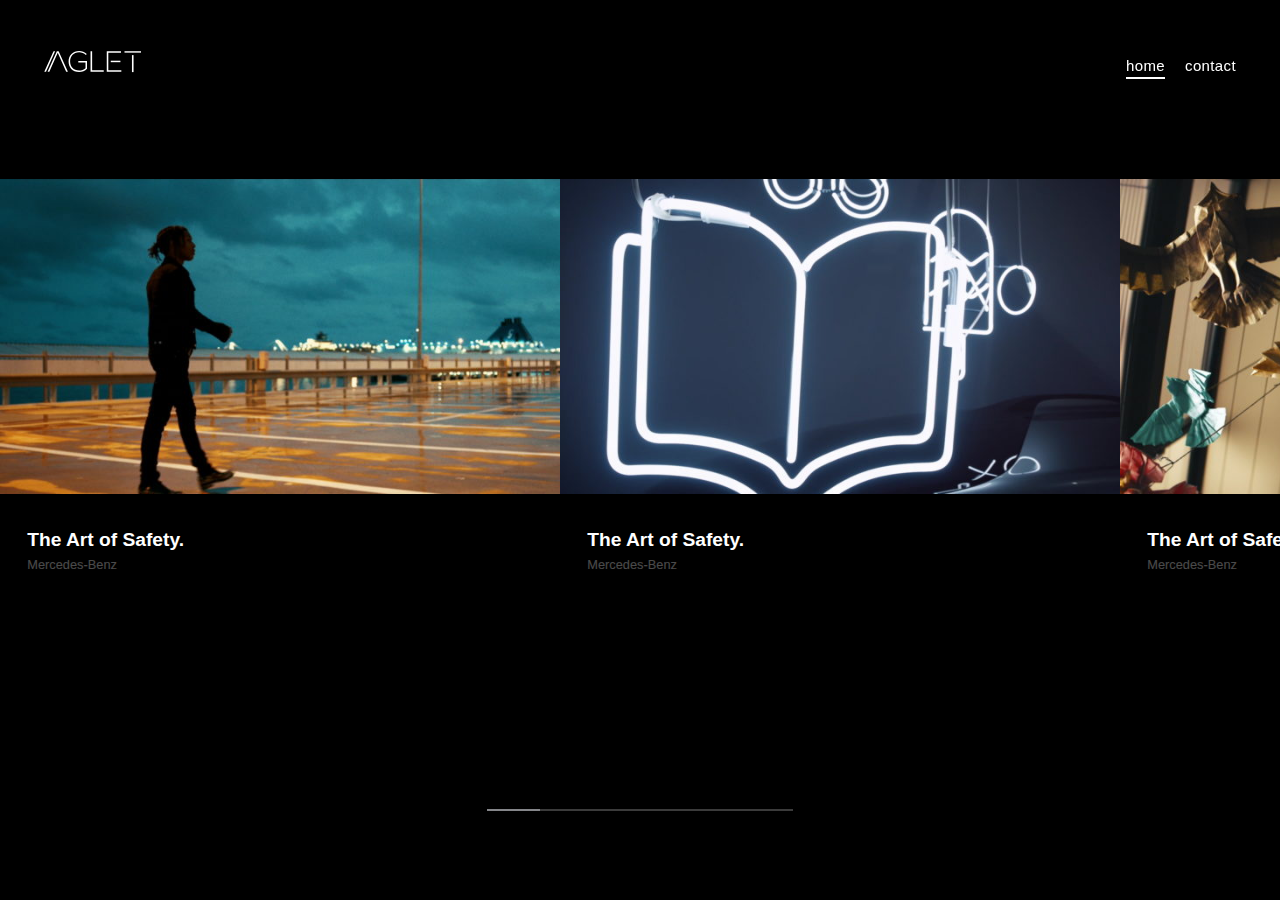
==== index.html @ 3cb191b0 "first commit" ====
<!DOCTYPE html>
<html lang="en-US">

<head>

    <meta charset="UTF-8" />
    <meta name="viewport" content="width=device-width, initial-scale=1.0" />
    <title>Aglet | Home</title>
    <meta name="description" content="">
    <meta name="author" content="www.leliocossa.me">
    <meta http-equiv="Content-Type" content="text/html; charset=UTF-8" />
    <meta http-equiv="X-UA-Compatible" content="IE=edge,chrome=1">

    <link rel="stylesheet" href="assets/css/style.css">
</head>

<body>
    <header class="header">

        <nav class="nav">
            <a class="nav__logo desktop" href="#">
                <svg version="1.1" id="Layer_1" xmlns="http://www.w3.org/2000/svg"
                    xmlns:xlink="http://www.w3.org/1999/xlink" x="0px" y="0px" width="300px" height="66px"
                    viewBox="0 0 300 66" class="logo-small logo-small-dims" style="enable-background:new 0 0 300 66;"
                    xml:space="preserve">
                    <style type="text/css">
                        .st0 {
                            fill: #FFFFFF;
                        }
                    </style>
                    <g>
                        <path class="st0" d="M42.4,5.9L16.4,64.9h-5.3L39.7,1.2h5.4l28.6,63.7h-5.3L42.4,5.9z" />
                        <path class="st0" d="M148.4,1.2v59h35.8v4.6h-40.7V1.2H148.4z" />
                        <g>
                            <polygon class="st0"
                                points="198.3,60.1 198.3,5.9 237.4,5.9 237.4,1.2 193.5,1.2 193.5,64.9 238.5,64.9 238.5,60.1 		" />
                            <rect x="205.9" y="30.6" class="st0" width="29.7" height="4.5" />
                        </g>
                        <rect x="248.2" y="1.3" class="st0" width="50.9" height="4.4" />
                        <rect x="271.2" y="13.3" class="st0" width="4.9" height="52.4" />
                        <g>
                            <polygon class="st0" points="29.5,1.2 0.9,64.9 6.2,64.9 34.2,1.2 		" />
                        </g>
                        <path class="st0" d="M105.8,31.6v4.3H128v17.8c-5.5,5-12.6,7.4-19.4,7.4c-18.6,0-28.1-12.9-28.1-27.9c-0.1-14.7,9.5-28.4,28.1-28.4
                   c7.2,0,14.9,2.7,20.5,8.2l2.8-3.1c-6.5-6.4-14.9-9.6-23.3-9.6c-19.4,0-32.9,13-32.8,32.9c0,17.4,11.2,32.5,32.8,32.5
                   c9.5,0,17.4-3.6,24-10.3V31.6H105.8z" />
                    </g>
                </svg>
            </a>

            <div class="nav__list">
                <ul>
                    <li class="nav__item">
                        <a href="#" class="link active">home</a>
                    </li>
                    <li class="nav__item">
                        <a href="contact.html" class="link">contact</a>
                    </li>
                </ul>
                <span class="tablet">
                    <svg width="24" height="24" viewBox="0 0 24 24" onclick="sideMenu(false)" class="close close-dims" fill="none"
                        xmlns="http://www.w3.org/2000/svg">
                        <g id="Icon/Outline/close">
                            <path id="Mask" fill-rule="evenodd" clip-rule="evenodd"
                                d="M13.4141 12L17.7071 7.70701C18.0981 7.31601 18.0981 6.68401 17.7071 6.29301C17.3161 5.90201 16.6841 5.90201 16.2931 6.29301L12.0001 10.586L7.7071 6.29301C7.3161 5.90201 6.6841 5.90201 6.2931 6.29301C5.9021 6.68401 5.9021 7.31601 6.2931 7.70701L10.5861 12L6.2931 16.293C5.9021 16.684 5.9021 17.316 6.2931 17.707C6.4881 17.902 6.7441 18 7.0001 18C7.2561 18 7.5121 17.902 7.7071 17.707L12.0001 13.414L16.2931 17.707C16.4881 17.902 16.7441 18 17.0001 18C17.2561 18 17.5121 17.902 17.7071 17.707C18.0981 17.316 18.0981 16.684 17.7071 16.293L13.4141 12Z"
                                fill="#231F20" />
                            <mask id="mask0_0_793" style="mask-type:luminance" maskUnits="userSpaceOnUse" x="5" y="5"
                                width="14" height="13">
                                <path id="Mask_2" fill-rule="evenodd" clip-rule="evenodd"
                                    d="M13.4141 12L17.7071 7.70701C18.0981 7.31601 18.0981 6.68401 17.7071 6.29301C17.3161 5.90201 16.6841 5.90201 16.2931 6.29301L12.0001 10.586L7.7071 6.29301C7.3161 5.90201 6.6841 5.90201 6.2931 6.29301C5.9021 6.68401 5.9021 7.31601 6.2931 7.70701L10.5861 12L6.2931 16.293C5.9021 16.684 5.9021 17.316 6.2931 17.707C6.4881 17.902 6.7441 18 7.0001 18C7.2561 18 7.5121 17.902 7.7071 17.707L12.0001 13.414L16.2931 17.707C16.4881 17.902 16.7441 18 17.0001 18C17.2561 18 17.5121 17.902 17.7071 17.707C18.0981 17.316 18.0981 16.684 17.7071 16.293L13.4141 12Z"
                                    fill="white" />
                            </mask>
                            <g mask="url(#mask0_0_793)">
                                <g id="&#240;&#159;&#142;&#168; Color">
                                    <rect id="Base" width="24" height="24" fill="#0D1C2E" />
                                </g>
                            </g>
                        </g>
                    </svg>
                </span>
            </div>
            <span class="tablet">
                <svg width="24" height="24" viewBox="0 0 24 24" fill="none" onclick="sideMenu(true)" class="burger burger-dims"
                    xmlns="http://www.w3.org/2000/svg">
                    <g id="Icon/Fill/menu">
                        <path id="Mask" fill-rule="evenodd" clip-rule="evenodd"
                            d="M3.94824 6H20.0512C20.5732 6 21.0002 6.427 21.0002 6.949V7.051C21.0002 7.573 20.5732 8 20.0512 8H3.94824C3.42624 8 3.00024 7.573 3.00024 7.051V6.949C3.00024 6.427 3.42624 6 3.94824 6ZM20.0512 11H3.94824C3.42624 11 3.00024 11.427 3.00024 11.949V12.051C3.00024 12.573 3.42624 13 3.94824 13H20.0512C20.5732 13 21.0002 12.573 21.0002 12.051V11.949C21.0002 11.427 20.5732 11 20.0512 11ZM20.0512 16H3.94824C3.42624 16 3.00024 16.427 3.00024 16.949V17.051C3.00024 17.573 3.42624 18 3.94824 18H20.0512C20.5732 18 21.0002 17.573 21.0002 17.051V16.949C21.0002 16.427 20.5732 16 20.0512 16Z"
                            fill="#231F20" />
                        <mask id="mask0_0_2941" style="mask-type:luminance" maskUnits="userSpaceOnUse" x="3" y="6"
                            width="19" height="12">
                            <path id="Mask_2" fill-rule="evenodd" clip-rule="evenodd"
                                d="M3.94824 6H20.0512C20.5732 6 21.0002 6.427 21.0002 6.949V7.051C21.0002 7.573 20.5732 8 20.0512 8H3.94824C3.42624 8 3.00024 7.573 3.00024 7.051V6.949C3.00024 6.427 3.42624 6 3.94824 6ZM20.0512 11H3.94824C3.42624 11 3.00024 11.427 3.00024 11.949V12.051C3.00024 12.573 3.42624 13 3.94824 13H20.0512C20.5732 13 21.0002 12.573 21.0002 12.051V11.949C21.0002 11.427 20.5732 11 20.0512 11ZM20.0512 16H3.94824C3.42624 16 3.00024 16.427 3.00024 16.949V17.051C3.00024 17.573 3.42624 18 3.94824 18H20.0512C20.5732 18 21.0002 17.573 21.0002 17.051V16.949C21.0002 16.427 20.5732 16 20.0512 16Z"
                                fill="white" />
                        </mask>
                        <g mask="url(#mask0_0_2941)">
                            <g id="&#240;&#159;&#142;&#168; Color">
                                <rect id="Base" width="24" height="24" fill="white" />
                            </g>
                        </g>
                    </g>
                </svg>
            </span>
        </nav>
    </header>

    <section>
        <div>
            <div class="container" id="container">
                <div class="slideshow__item">
                    <video class="media" poster="assets/images/download.jpg" muted preload="none" loop
                        draggable="false">
                        <source src="assets/videos/1_Grow_up_Stage_Modul_video.mp4" type="video/mp4">
                    </video>
                    <div class="content">
                        <a href="#">
                            <h2 class="h2">The Art of Safety.</h2>
                        </a>
                        <h3 class="p">Mercedes-Benz</h3>
                    </div>
                </div>
                <div class="slideshow__item">
                    <video class="media" poster="assets/images/download-1.jpg" muted preload="none" loop
                        draggable="false">
                        <source src="assets/videos/IAA_Makingof_8Sec_L.mp4" type="video/mp4">
                    </video>
                    <div class="content">
                        <a href="#">
                            <h2 class="h2">The Art of Safety.</h2>
                        </a>
                        <h3 class="p">Mercedes-Benz</h3>
                    </div>
                </div>
                <div class="slideshow__item">
                    <video class="media" poster="assets/images/download-2.jpg" muted preload="none" loop
                        draggable="false">
                        <source src="assets/videos/TimeToLookUpAgain_8Sec_L.mp4" type="video/mp4">
                    </video>
                    <div class="content">
                        <a href="#">
                            <h2 class="h2">The Art of Safety.</h2>
                        </a>
                        <h3 class="p">Mercedes-Benz</h3>
                    </div>
                </div>
                <div class="slideshow__item">
                    <video class="media" poster="assets/images/download-3.jpg" muted preload="none" loop
                        draggable="false">

                        <source src="assets/videos/EasyRider_8Sec_L.mp4" type="video/mp4">
                    </video>
                    <div class="content">
                        <a href="#">
                            <h2 class="h2">The Art of Safety.</h2>
                        </a>
                        <h3 class="p">Mercedes-Benz</h3>
                    </div>
                </div>
                <div class="slideshow__item">
                    <video class="media" poster="assets/images/download-4.jpg" muted preload="none" loop
                        draggable="false">

                        <source src="assets/videos/katjes_stage-1.mp4" type="video/mp4">
                    </video>
                    <div class="content">
                        <a href="#">
                            <h2 class="h2">The Art of Safety.</h2>
                        </a>
                        <h3 class="p">Mercedes-Benz</h3>
                    </div>
                </div>
                <div class="slideshow__item">
                    <video class="media" poster="assets/images/download-5.jpg" muted preload="none" loop
                        draggable="false">

                        <source src="assets/videos/risk_1.mp4" type="video/mp4">
                    </video>
                    <div class="content">
                        <a href="#">
                            <h2 class="h2">The Art of Safety.</h2>
                        </a>
                        <h3 class="p">Mercedes-Benz</h3>
                    </div>
                </div>
                <div class="slideshow__item">
                    <video class="media" poster="assets/images/download-6.jpg" muted preload="none" loop
                        draggable="false">

                        <source src="assets/videos/Mercedes_Leon_stage.mp4" type="video/mp4">
                    </video>
                    <div class="content">
                        <a href="#">
                            <h2 class="h2">The Art of Safety.</h2>
                        </a>
                        <h3 class="p">Mercedes-Benz</h3>
                    </div>
                </div>
                <div class="slideshow__item">
                    <video class="media" poster="assets/images/download-7.jpg" muted preload="none" loop
                        draggable="false">

                        <source src="assets/videos/stage_xmas.mp4" type="video/mp4">
                    </video>
                    <div class="content">
                        <a href="#">
                            <h2 class="h2">The Art of Safety.</h2>
                        </a>
                        <h3 class="p">Mercedes-Benz</h3>
                    </div>
                </div>
                <div class="slideshow__item">
                    <video class="media" poster="assets/images/download-8.jpg" muted preload="none" loop
                        draggable="false">

                        <source src="assets/videos/F1_stage-1.mp4" type="video/mp4">
                    </video>
                    <div class="content">
                        <a href="#">
                            <h2 class="h2">The Art of Safety.</h2>
                        </a>
                        <h3 class="p">Mercedes-Benz</h3>
                    </div>
                </div>
                <div class="slideshow__item">
                    <video class="media" poster="assets/images/download-9.jpg" muted preload="none" loop
                        draggable="false">

                        <source src="assets/videos/bmw_stage_3.mp4" type="video/mp4">
                    </video>
                    <div class="content">
                        <a href="#">
                            <h2 class="h2">The Art of Safety.</h2>
                        </a>
                        <h3 class="p">Mercedes-Benz</h3>
                    </div>
                </div>
                <div class="slideshow__item">
                    <video class="media" poster="assets/images/download-10.jpg" muted preload="none" loop
                        draggable="false">

                        <source src="assets/videos/eq_stage_video.mp4" type="video/mp4">
                    </video>
                    <div class="content">
                        <a href="#">
                            <h2 class="h2">The Art of Safety.</h2>
                        </a>
                        <h3 class="p">Mercedes-Benz</h3>
                    </div>
                </div>
                <div class="slideshow__item">
                    <video class="media" poster="assets/images/download-11.jpg" muted preload="none" loop
                        draggable="false">

                        <source src="assets/videos/stage_g_class_dna.mp4" type="video/mp4">
                    </video>
                    <div class="content">
                        <a href="#">
                            <h2 class="h2">Stage G Class</h2>
                        </a>
                        <h3 class="p">Mercedes-Benz</h3>
                    </div>
                </div>
            </div>
        </div>
    </section>

    <nav class="slideshow__nav" style="bottom: 82px;">
        <i id="myBar" class="slideshow__nav__thumb"></i>
    </nav>

    <script src="assets/js/scripts.js"></script>
</body>

</html>
---- assets/css/style.css ----
::-moz-selection {
  background: #222;
  color: #fff;
}

::selection {
  background: #222;
  color: #fff;
}

html {
  scroll-behavior: smooth;
}

body {
  font-family: "Helvetica Neue", Helvetica, Arial, sans-serif;
  color: #000;
  font-size: 1.4rem;
  background: #000;
  height: 100vh;
  width: 100%;
  overflow: hidden;
  margin: 0;
}
body .h1, body .h2, body .h3, body .h4 {
  margin: 0;
  padding: 0;
  border: 0;
  font-size: 100%;
  font: inherit;
  vertical-align: baseline;
}

ol, ul {
  list-style: none;
}

header.header {
  position: fixed;
  width: 100%;
  top: 0;
  z-index: 2;
}
header nav {
  display: flex;
  justify-content: space-between;
  align-items: center;
  margin-top: 30px;
}
header nav .nav__logo {
  margin: -3px 0 0 44px;
}
header nav .nav__logo svg {
  width: 97.3px;
  height: 23px;
}
header nav .nav__list {
  margin-right: 44px;
}
header nav .nav__list ul {
  list-style: none;
  float: right;
}
header nav .nav__list .nav__item {
  float: left;
  margin-left: 20px;
  opacity: 1;
}
header nav .nav__list .nav__item a {
  text-decoration: none;
  outline: none;
}
header nav .nav__list .nav__item .link {
  color: #fff;
  transition: color 0.3s cubic-bezier(0.26, 1.04, 0.54, 1);
  font-size: 15px;
  letter-spacing: 0.025em;
  position: relative;
  overflow: hidden;
  z-index: 1;
  line-height: 1.8;
  display: block;
  -webkit-user-select: none;
     -moz-user-select: none;
      -ms-user-select: none;
          user-select: none;
  cursor: pointer;
}
header nav .nav__list .nav__item .link::after {
  content: "";
  display: block;
  width: 100%;
  height: 2px;
  position: absolute;
  z-index: 0;
  bottom: 0;
  background: #fff;
  transform: translate3d(-102%, 0, 0);
  transition: transform 0.8s cubic-bezier(0.77, 0, 0.175, 1);
}
header nav .nav__list .nav__item .link:hover::after, header nav .nav__list .nav__item .link.active::after {
  transition: transform 1.2s cubic-bezier(0.16, 1.08, 0.38, 0.98), background 0.3s cubic-bezier(0.26, 1.04, 0.54, 1);
  transform: translate3d(0, 0, 0);
}
header nav .tablet .close-dims {
  width: 43px;
  height: 43px;
}
header nav .tablet .burger-dims {
  width: 43px;
  height: 38px;
}
header nav .tablet .burger {
  fill: #fff;
}

section .container {
  display: flex;
  overflow-x: hidden;
  margin: 0 auto;
  cursor: -webkit-grab;
  cursor: grab;
  height: 100vh;
}
section .container .slideshow__item::before {
  content: "";
  display: block;
  width: 100%;
  padding-bottom: 32%;
}
section .container .slideshow__item::after {
  content: "";
  z-index: 2;
  background: #000;
  top: 0;
  left: 0;
  width: 100%;
  height: 0;
  padding-bottom: 56.25%;
  transform: translate3d(100%, 0, 0);
}
section .container .slideshow__item video {
  cursor: pointer;
  width: 560px;
}
section .container .slideshow__item video.filter {
  filter: brightness(40%);
  transition: 1s filter linear;
}
section .container .slideshow__item .content {
  margin-top: 2vw;
  padding-left: 4.87203%;
  transition: opacity 1.4s cubic-bezier(0.26, 1.04, 0.54, 1) 0.1s;
}
section .container .slideshow__item .content a {
  color: #fff;
  text-decoration: none;
  outline: none;
}
section .container .slideshow__item .content a .h2 {
  font-size: 1.5vw;
  font-weight: bold;
  display: inline-block;
}
section .container .slideshow__item .content .p {
  color: #4a4a4a;
  font-size: 1vw;
  margin-top: 0.5vw;
  line-height: 1.1;
  -webkit-text-stroke: 0.15px;
  font-weight: 100;
}
section .container.contact__item {
  height: 100vh;
  margin-top: 150px;
}
section .container.contact__item img {
  padding-left: 120px;
}
section .container.contact__item .centered {
  position: absolute;
  top: 40%;
  left: 50%;
  transform: translate(-50%, -50%);
}
section .container.contact__item .centered h1 {
  font-size: 15rem;
  color: #202020;
}
section .container.contact__item .bottom-right {
  position: absolute;
  top: 75%;
  left: 60%;
  transform: translate(-50%, -50%);
  width: 210px;
  padding: 6rem;
}
section .container.contact__item .bottom-right .pt-1 {
  padding-top: 1rem;
}
section .container.contact__item .bottom-right p {
  color: #a8a8a8;
  font-size: 16px;
  text-align: justify;
  line-height: 1.2;
}
section .container.contact__item .bottom-right .info__contact p {
  margin: 5px 0 0 0;
}
section .container.contact__item .bottom-right .info__contact p a {
  text-decoration: none;
  outline: none;
  color: #a8a8a8;
}
section .container.contact__item .bottom-right .share {
  display: flex;
  align-items: center;
}
section .container.contact__item .bottom-right .share svg {
  fill: #a8a8a8;
}
section .container.contact__item .bottom-right .share .icons {
  list-style: none;
  padding: 0;
}
section .container.contact__item .bottom-right .share .icons li {
  display: inline;
  margin-left: 10px;
}

.slideshow__nav {
  margin-left: 38.07094%;
  width: 23.85812%;
  position: absolute;
  z-index: 0;
  overflow: hidden;
  height: 18px;
  bottom: 13.5%;
  left: 0;
}
.slideshow__nav::after {
  content: "";
  display: block;
  position: absolute;
  z-index: 0;
  width: 100%;
  height: 2px;
  top: 9px;
  left: 0;
  background: #4a4a4a;
  opacity: 0.8;
}
.slideshow__nav .slideshow__nav__thumb {
  display: block;
  position: absolute;
  z-index: 1;
  top: 9px;
  left: 0;
  width: 53px;
  height: 2px;
  cursor: pointer;
  transform: translate3d(0px, 0px, 0px);
  opacity: 0.7;
}
.slideshow__nav .slideshow__nav__thumb::before {
  content: "";
  display: block;
  position: absolute;
  width: 100%;
  height: 20px;
  left: 0;
  top: -8px;
}
.slideshow__nav .slideshow__nav__thumb::after {
  content: "";
  display: block;
  background: #a5a7ac;
  width: 100%;
  height: 100%;
  transform-origin: left;
}

@media (max-width: 740px) {
  nav .nav__list .nav__item {
    margin-left: 22px;
  }
  nav .nav__list.active {
    transform: translate3d(-100%, 0, 0);
    transition: transform 1s cubic-bezier(0.16, 1.08, 0.38, 0.98);
  }
  nav .nav__list ul {
    display: flex;
    flex-direction: column;
    justify-content: center;
    height: 100%;
    align-items: left;
    float: none !important;
  }
  nav .burger-dims {
    width: 36px;
    height: 34px;
  }
  nav .burger, nav .close {
    top: 12px;
    right: 12px;
  }
}
@media (max-width: 960px) {
  nav .slideshow__nav {
    display: none;
  }
}
@media (min-width: 1025px) {
  header nav .tablet {
    display: none;
  }
}
@media (max-width: 1024px) {
  header nav .desktop {
    display: none !important;
  }
  header nav .nav__list {
    position: fixed;
    z-index: 101;
    background: #fff;
    top: 0;
    right: -100%;
    width: 100%;
    height: 100%;
    margin-right: 0;
    transition: transform 0.8s cubic-bezier(0.77, 0, 0.175, 1);
  }
  header nav .nav__list .nav__item {
    margin-top: 5px;
    margin-bottom: 5px;
    margin-left: 0;
    float: none;
    opacity: 1 !important;
    visibility: inherit !important;
    transform: none !important;
  }
  header nav .nav__list .nav__item a.link {
    display: block;
    color: #000 !important;
    font-size: 33px;
    font-weight: 900;
    letter-spacing: 0;
    line-height: 1.4;
  }
  header nav .tablet .close {
    position: absolute;
  }
  header nav .tablet .burger {
    position: fixed;
    right: 10px;
  }
  header nav .tablet .burger, header nav .tablet .close {
    z-index: 100;
    top: 15px;
    padding: 10px;
    transition: fill 0.3s cubic-bezier(0.26, 1.04, 0.54, 1);
    transform-origin: top right;
  }
  section .container {
    flex-direction: column;
  }
  section .container .slideshow__item {
    position: relative;
    width: 100%;
  }
  section .container .slideshow__item:nth-child(n+2) {
    margin-top: -5px;
  }
  section .container .slideshow__item::before {
    padding-bottom: 0;
  }
  section .container .slideshow__item video {
    width: 100%;
  }
  section .container .slideshow__item .content {
    position: absolute;
    pointer-events: none;
    top: 0;
    margin-top: 0;
    z-index: 1;
    width: 100%;
    height: 100%;
    display: flex;
    flex-direction: column;
    justify-content: center;
    padding-right: 17.51296%;
    box-sizing: border-box;
  }
  section .container .slideshow__item .content a .h2 {
    font-size: 8.03125vw;
  }
  section .container .slideshow__item .content .p {
    margin-top: 10px;
    font-size: 26px;
    font-size: 4.38542vw;
    color: #fff;
  }
  section .container.contact__item {
    margin-top: 0;
  }
  section .container.contact__item img {
    padding-left: 0;
    margin-right: 70px;
  }
  section .container.contact__item .centered {
    position: unset;
    transform: unset;
    margin-top: -100%;
    margin-left: 20px;
  }
  section .container.contact__item .centered h1 {
    font-size: 8rem;
  }
  section .container.contact__item .bottom-right {
    position: unset;
    transform: unset;
    width: 260px;
    padding: 2rem;
    top: 75%;
    left: 40%;
  }
  section .container.contact__item .bottom-right p {
    font-size: 18px;
  }
  .slideshow__nav {
    display: none;
  }
}/*# sourceMappingURL=style.css.map */
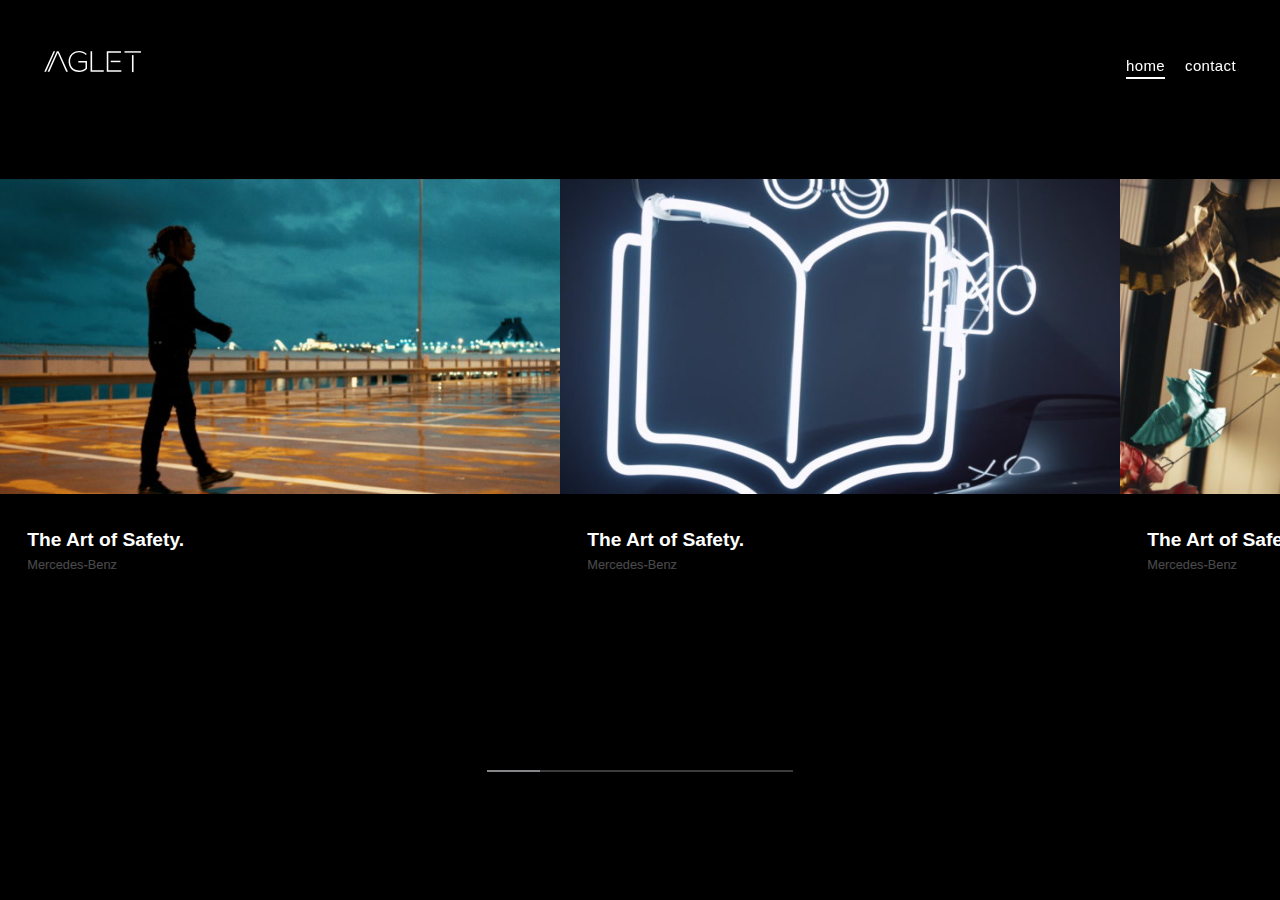
==== commit ef940703: "Responsive Chances" ====
--- a/index.html
+++ b/index.html
@@ -263,7 +263,7 @@
         </div>
     </section>
 
-    <nav class="slideshow__nav" style="bottom: 82px;">
+    <nav class="slideshow__nav">
         <i id="myBar" class="slideshow__nav__thumb"></i>
     </nav>
 
--- a/assets/css/style.css
+++ b/assets/css/style.css
@@ -144,7 +144,7 @@
   width: 560px;
 }
 section .container .slideshow__item video.filter {
-  filter: brightness(40%);
+  filter: brightness(10%);
   transition: 1s filter linear;
 }
 section .container .slideshow__item .content {
@@ -430,4 +430,9 @@
   .slideshow__nav {
     display: none;
   }
+}
+@media (min-width: 1600px) {
+  section .container .slideshow__item::before {
+    padding-bottom: 50%;
+  }
 }/*# sourceMappingURL=style.css.map */